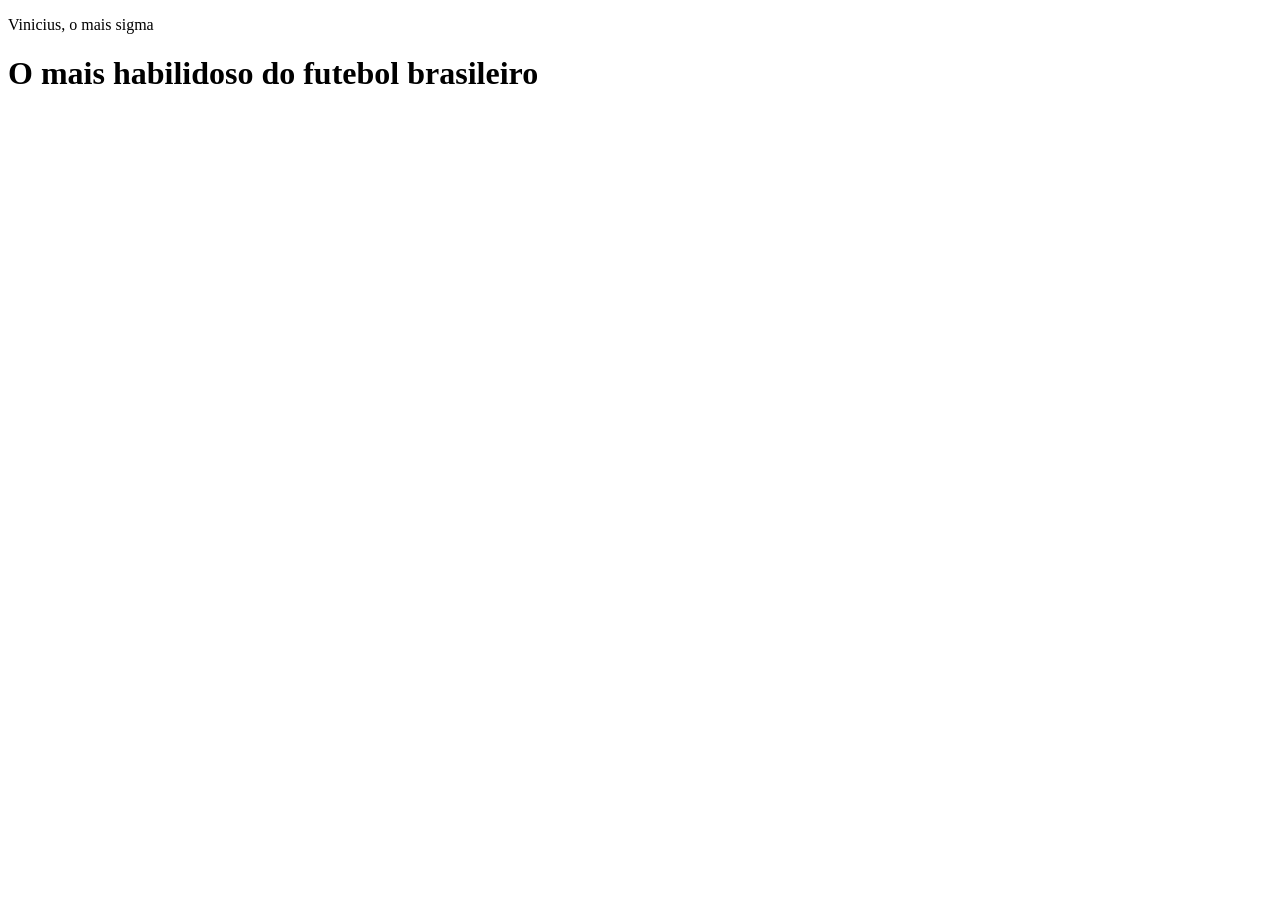
==== ViniciusOliveira/Index.html @ 216f1b6f "Add files via upload" ====
<!DOCTYPE html>
<html lang="en">
<head>
    <meta charset="UTF-8">
    <meta name="viewport" content="width=device-width, initial-scale=1.0">
    <title>Vinicius </title>
</head>

<body>

    <header>
        <p>
            Vinicius, o mais sigma
        </p>
    </header>

<footer>
    <h1>
        O mais habilidoso do futebol brasileiro
    </h1>
</footer>

</body>

</html>
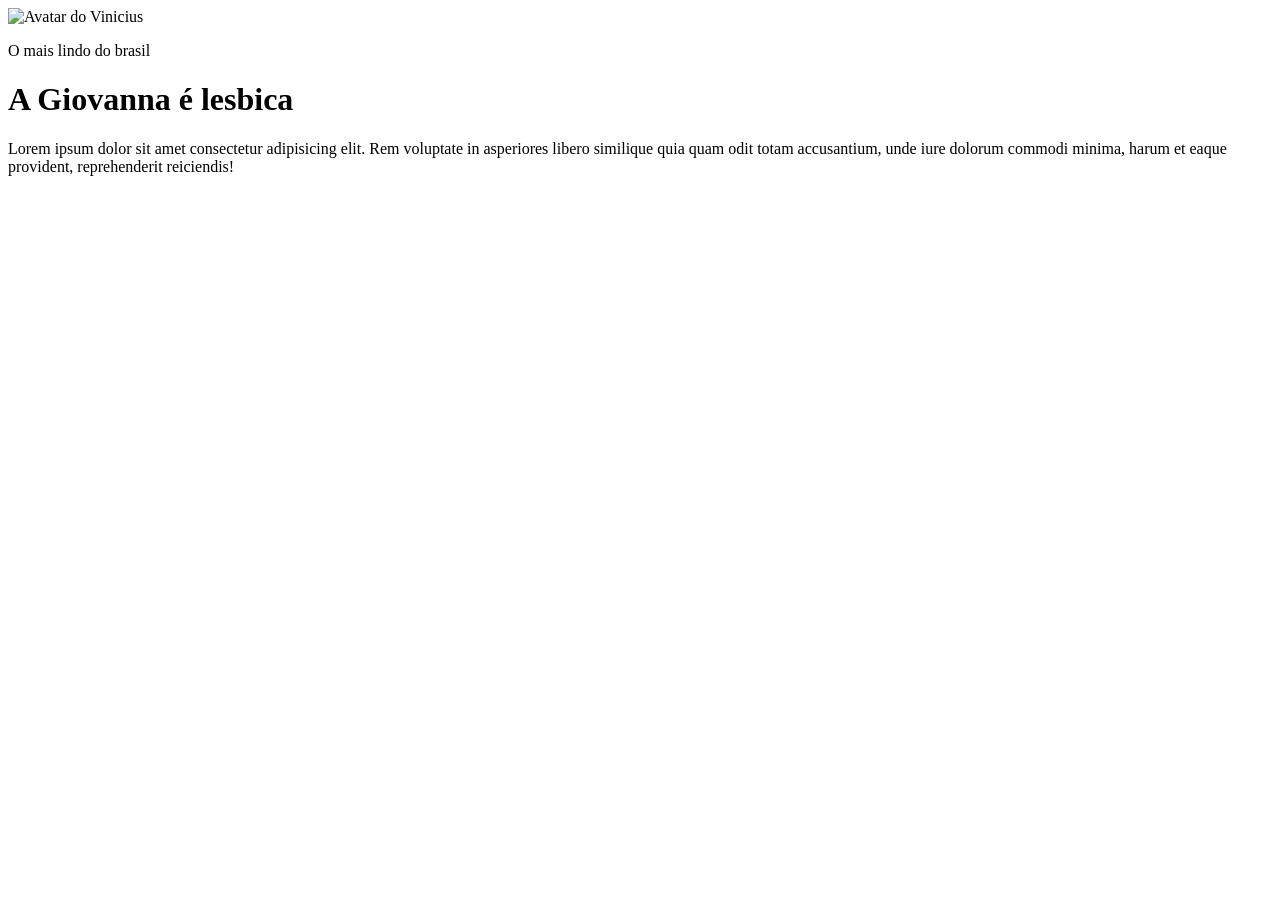
==== commit bb25760f: "Index.html" ====
--- a/ViniciusOliveira/Index.html
+++ b/ViniciusOliveira/Index.html
@@ -1,26 +1,21 @@
 <!DOCTYPE html>
-<html lang="en">
+<html lang="pt-br">
 <head>
     <meta charset="UTF-8">
     <meta name="viewport" content="width=device-width, initial-scale=1.0">
-    <title>Vinicius </title>
+    <title>Meu Portifólio</title>
+    <link rel="stylesheet" href="style.css">
 </head>
 
 <body>
-
-    <header>
-        <p>
-            Vinicius, o mais sigma
-        </p>
-    </header>
-
-<footer>
-    <h1>
-        O mais habilidoso do futebol brasileiro
-    </h1>
-</footer>
-
+    <img src="img/perfil.jpg" alt="Avatar do Vinicius" srcset="">
+        <p>O mais lindo do brasil</p>
+    
+    <h1>A Giovanna é lesbica</h1>
+    
+    <div> 
+        <p>Lorem ipsum dolor sit amet consectetur adipisicing elit. Rem voluptate in asperiores libero similique quia quam odit totam accusantium, unde iure dolorum commodi minima, harum et eaque provident, reprehenderit reiciendis!</p>
+    </div>
 </body>
 
 </html>
-
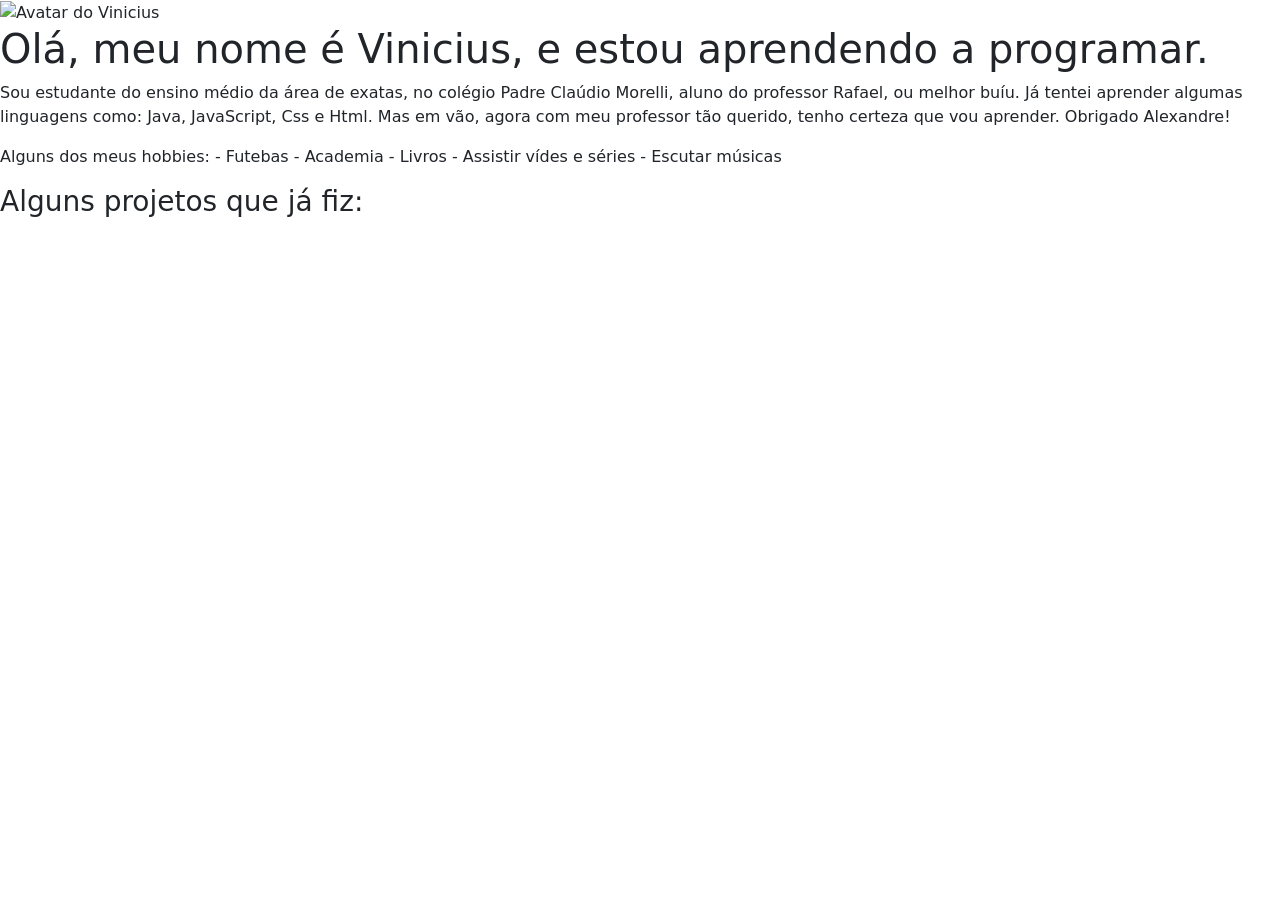
==== commit efe5e2fb: "Index.html" ====
--- a/ViniciusOliveira/Index.html
+++ b/ViniciusOliveira/Index.html
@@ -3,19 +3,27 @@
 <head>
     <meta charset="UTF-8">
     <meta name="viewport" content="width=device-width, initial-scale=1.0">
+    <link href="https://cdn.jsdelivr.net/npm/bootstrap@5.3.5/dist/css/bootstrap.min.css" rel="stylesheet" integrity="sha384-SgOJa3DmI69IUzQ2PVdRZhwQ+dy64/BUtbMJw1MZ8t5HZApcHrRKUc4W0kG879m7" crossorigin="anonymous">
     <title>Meu Portifólio</title>
     <link rel="stylesheet" href="style.css">
 </head>
 
 <body>
-    <img src="img/perfil.jpg" alt="Avatar do Vinicius" srcset="">
-        <p>O mais lindo do brasil</p>
-    
-    <h1>A Giovanna é lesbica</h1>
-    
-    <div> 
-        <p>Lorem ipsum dolor sit amet consectetur adipisicing elit. Rem voluptate in asperiores libero similique quia quam odit totam accusantium, unde iure dolorum commodi minima, harum et eaque provident, reprehenderit reiciendis!</p>
-    </div>
+    <img src="img/perfil.jpeg" width="250" height="250" alt="Avatar do Vinicius" srcset="">
+    <h1>Olá, meu nome é Vinicius, e estou aprendendo a programar.</h1>
+    <p>Sou estudante do ensino médio da área de exatas, no colégio Padre Claúdio Morelli, aluno do professor Rafael, ou melhor buíu.
+        Já tentei aprender algumas linguagens como: Java, JavaScript, Css e Html. Mas em vão, agora com meu professor tão querido,
+        tenho certeza que vou aprender. Obrigado Alexandre!</p>
+    <p>Alguns dos meus hobbies:
+        - Futebas
+        - Academia
+        - Livros
+        - Assistir vídes e séries
+        - Escutar músicas</p>
+    <h3>Alguns projetos que já fiz:</h3>
+
+    <script src="https://cdn.jsdelivr.net/npm/bootstrap@5.3.5/dist/js/bootstrap.bundle.min.js" integrity="sha384-k6d4wzSIapyDyv1kpU366/PK5hCdSbCRGRCMv+eplOQJWyd1fbcAu9OCUj5zNLiq" crossorigin="anonymous">
+    </script>
 </body>
 
 </html>
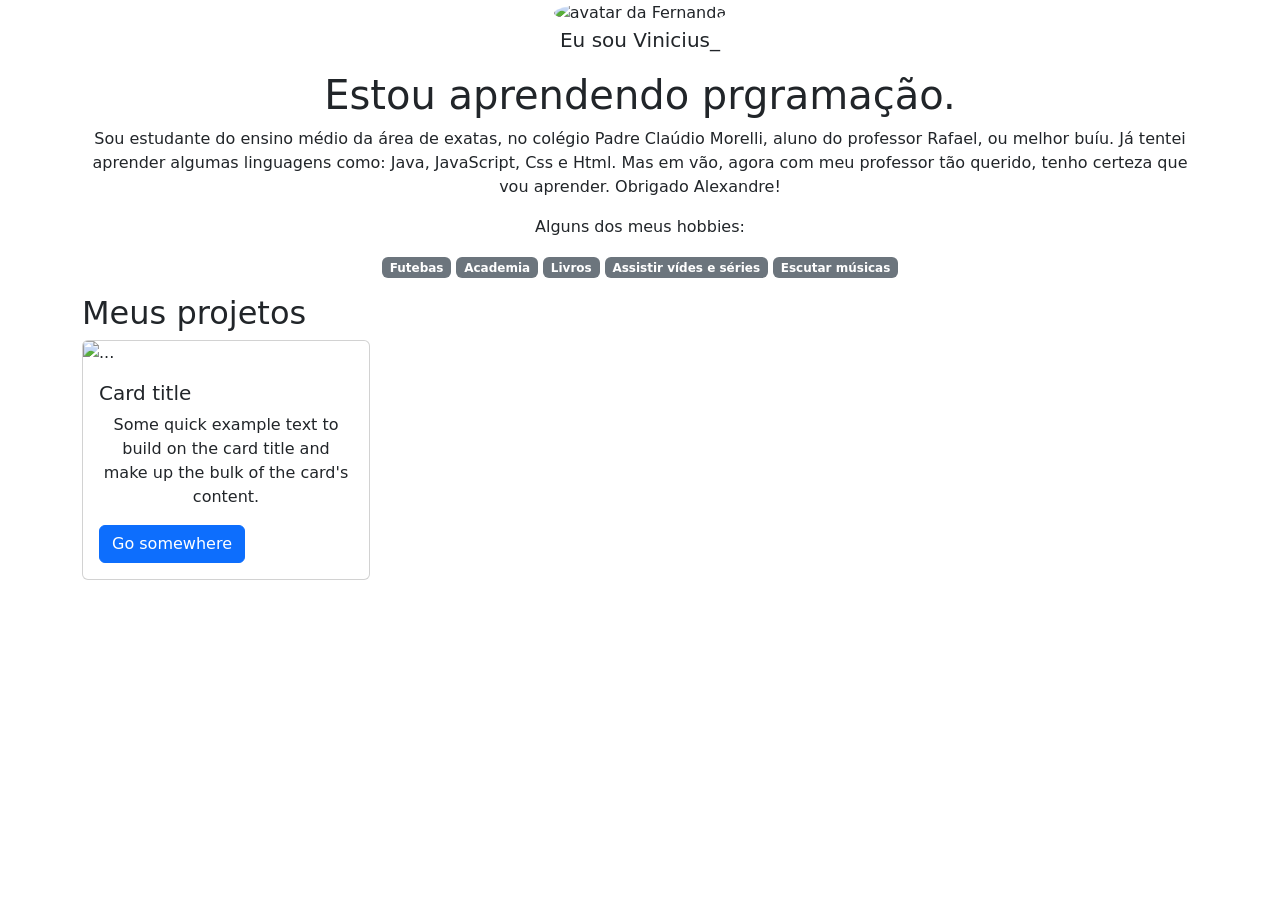
==== commit 6d4dd3b1: "Index.html" ====
--- a/ViniciusOliveira/Index.html
+++ b/ViniciusOliveira/Index.html
@@ -1,29 +1,49 @@
+
 <!DOCTYPE html>
 <html lang="pt-br">
+
 <head>
     <meta charset="UTF-8">
     <meta name="viewport" content="width=device-width, initial-scale=1.0">
-    <link href="https://cdn.jsdelivr.net/npm/bootstrap@5.3.5/dist/css/bootstrap.min.css" rel="stylesheet" integrity="sha384-SgOJa3DmI69IUzQ2PVdRZhwQ+dy64/BUtbMJw1MZ8t5HZApcHrRKUc4W0kG879m7" crossorigin="anonymous">
-    <title>Meu Portifólio</title>
+    <link href="https://cdn.jsdelivr.net/npm/bootstrap@5.3.2/dist/css/bootstrap.min.css" rel="stylesheet">
     <link rel="stylesheet" href="style.css">
+    <title>Meu portfólio</title>
 </head>
 
 <body>
-    <img src="img/perfil.jpeg" width="250" height="250" alt="Avatar do Vinicius" srcset="">
-    <h1>Olá, meu nome é Vinicius, e estou aprendendo a programar.</h1>
-    <p>Sou estudante do ensino médio da área de exatas, no colégio Padre Claúdio Morelli, aluno do professor Rafael, ou melhor buíu.
-        Já tentei aprender algumas linguagens como: Java, JavaScript, Css e Html. Mas em vão, agora com meu professor tão querido,
-        tenho certeza que vou aprender. Obrigado Alexandre!</p>
-    <p>Alguns dos meus hobbies:
-        - Futebas
-        - Academia
-        - Livros
-        - Assistir vídes e séries
-        - Escutar músicas</p>
-    <h3>Alguns projetos que já fiz:</h3>
+    <header class="container text-center">
+        <img src="img/avatar-perfil.png" alt="avatar da Fernanda" class="rounded-circle" width="150" height="150" srcset="">
+        <p class="lead">Eu sou Vinicius_</p>
+        <h1>Estou aprendendo prgramação.</h1>
+        <p>Sou estudante do ensino médio da área de exatas, no colégio Padre Claúdio Morelli, aluno do professor Rafael, ou melhor buíu.
+            Já tentei aprender algumas linguagens como: Java, JavaScript, Css e Html. Mas em vão, agora com meu professor tão querido,
+            tenho certeza que vou aprender. Obrigado Alexandre!</p>
+        <p>Alguns dos meus hobbies:</p>
+        <div>
+            <p class="badge bg-secondary">Futebas</p>
+            <p class="badge bg-secondary">Academia</p>
+            <p class="badge bg-secondary">Livros</p>
+            <p class="badge bg-secondary">Assistir vídes e séries</p>
+            <p class="badge bg-secondary">Escutar músicas</p>
+        </div>
+    </header>
+    <main class="container">
+        <h2>Meus projetos</h2>
+        <div class="row">
+            <div class="col-md-4">
+                <div class="card" style="width: 18rem;">
+                    <img src="..." class="card-img-top" alt="...">
+                    <div class="card-body">
+                      <h5 class="card-title">Card title</h5>
+                      <p class="card-text">Some quick example text to build on the card title and make up the bulk of the card's content.</p>
+                      <a href="#" class="btn btn-primary">Go somewhere</a>
+                    </div>
+                  </div>
+            </div>
+        </div>
 
-    <script src="https://cdn.jsdelivr.net/npm/bootstrap@5.3.5/dist/js/bootstrap.bundle.min.js" integrity="sha384-k6d4wzSIapyDyv1kpU366/PK5hCdSbCRGRCMv+eplOQJWyd1fbcAu9OCUj5zNLiq" crossorigin="anonymous">
-    </script>
+    </main>
+    <script src="https://cdn.jsdelivr.net/npm/bootstrap@5.3.2/dist/js/bootstrap.bundle.min.js"></script>
 </body>
 
 </html>
--- a/ViniciusOliveira/style.css
+++ b/ViniciusOliveira/style.css
@@ -0,0 +1,3 @@
+p {
+    text-align: center;
+  }
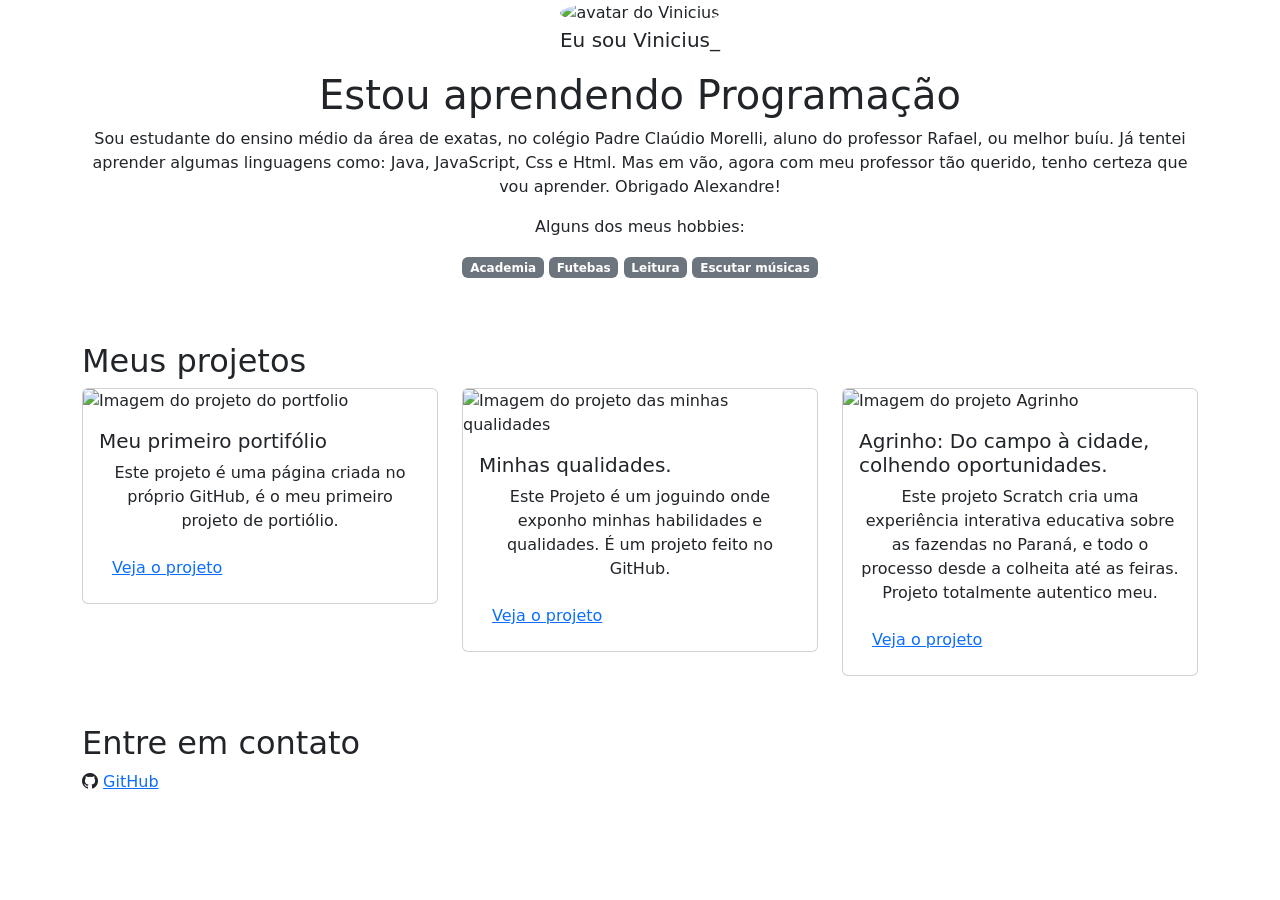
==== commit 2b3ed39e: "Index.html" ====
--- a/ViniciusOliveira/Index.html
+++ b/ViniciusOliveira/Index.html
@@ -1,4 +1,3 @@
-
 <!DOCTYPE html>
 <html lang="pt-br">
 
@@ -6,44 +5,156 @@
     <meta charset="UTF-8">
     <meta name="viewport" content="width=device-width, initial-scale=1.0">
     <link href="https://cdn.jsdelivr.net/npm/bootstrap@5.3.2/dist/css/bootstrap.min.css" rel="stylesheet">
+    <link rel="stylesheet" href="https://cdn.jsdelivr.net/npm/bootstrap-icons@1.11.3/font/bootstrap-icons.min.css">
     <link rel="stylesheet" href="style.css">
     <title>Meu portfólio</title>
 </head>
 
 <body>
     <header class="container text-center">
-        <img src="img/avatar-perfil.png" alt="avatar da Fernanda" class="rounded-circle" width="150" height="150" srcset="">
+        <img src="img/perfil.jpeg" alt="avatar do Vinicius" class="rounded-circle" width="150" height="150"
+            srcset="">
         <p class="lead">Eu sou Vinicius_</p>
-        <h1>Estou aprendendo prgramação.</h1>
+        <h1>Estou aprendendo Programação</h1>
         <p>Sou estudante do ensino médio da área de exatas, no colégio Padre Claúdio Morelli, aluno do professor Rafael, ou melhor buíu.
             Já tentei aprender algumas linguagens como: Java, JavaScript, Css e Html. Mas em vão, agora com meu professor tão querido,
             tenho certeza que vou aprender. Obrigado Alexandre!</p>
         <p>Alguns dos meus hobbies:</p>
         <div>
+            <p class="badge bg-secondary">Academia</p>
             <p class="badge bg-secondary">Futebas</p>
-            <p class="badge bg-secondary">Academia</p>
-            <p class="badge bg-secondary">Livros</p>
-            <p class="badge bg-secondary">Assistir vídes e séries</p>
+            <p class="badge bg-secondary">Leitura</p>
             <p class="badge bg-secondary">Escutar músicas</p>
         </div>
     </header>
-    <main class="container">
+    <main class="container mt-5">
         <h2>Meus projetos</h2>
         <div class="row">
+            <!-- Projeto 1 -->
             <div class="col-md-4">
-                <div class="card" style="width: 18rem;">
-                    <img src="..." class="card-img-top" alt="...">
+                <div class="card">
+                    <img src="img/projeto-1.png" class="card-img-top" alt="Imagem do projeto do portfolio">
                     <div class="card-body">
-                      <h5 class="card-title">Card title</h5>
-                      <p class="card-text">Some quick example text to build on the card title and make up the bulk of the card's content.</p>
-                      <a href="#" class="btn btn-primary">Go somewhere</a>
+                        <h5 class="card-title">Meu primeiro portifólio</h5>
+                        <p class="card-text">Este projeto é uma página criada no próprio GitHub, é o meu primeiro projeto de portiólio.
+                        </p>
+                        <button type="button" class="btn btn-link" data-bs-toggle="modal" data-bs-target="#modal1">Veja
+                            o projeto</button>
                     </div>
-                  </div>
+                </div>
+            </div>
+            <!-- Projeto 2 -->
+            <div class="col-md-4">
+                <div class="card">
+                    <img src="img/projeto-2.png" class="card-img-top" alt="Imagem do projeto das minhas qualidades">
+                    <div class="card-body">
+                        <h5 class="card-title">Minhas qualidades.</h5>
+                        <p class="card-text">Este Projeto é um joguindo onde exponho minhas habilidades e qualidades. É um projeto feito no GitHub.</p>
+                        <button type="button" class="btn btn-link" data-bs-toggle="modal" data-bs-target="#modal2">Veja
+                            o projeto</button>
+                    </div>
+                </div>
+            </div>
+
+            <!-- Projeto 3 -->
+            <div class="col-md-4">
+                <div class="card">
+                    <img src="img/projeto-3.png" class="card-img-top" alt="Imagem do projeto Agrinho">
+                    <div class="card-body">
+                        <h5 class="card-title">Agrinho: Do campo à cidade, colhendo oportunidades.
+                        </h5>
+                        <p class="card-text">Este projeto Scratch cria uma experiência interativa educativa sobre
+                            as fazendas no Paraná, e todo o processo desde a colheita até as feiras. Projeto totalmente autentico meu.
+                        </p>
+                        <button type="button" class="btn btn-link" data-bs-toggle="modal" data-bs-target="#modal3">Veja
+                            o projeto</button>
+                    </div>
+                </div>
             </div>
         </div>
+    </main>
 
-    </main>
+    <!-- Modal 1 -->
+    <div class="modal" id="modal1" tabindex="-1">
+        <div class="modal-dialog">
+            <div class="modal-content">
+                <div class="modal-header">
+                    <h5 class="modal-title">Meu Primeiro Portfólio: Uma Página Pessoal no GitHub</h5>
+                    <button type="button" class="btn-close" data-bs-dismiss="modal" aria-label="Close"></button>
+                </div>
+                <div class="modal-body">
+                    <p>Este projeto é uma página web desenvolvida com HTML e hospedada diretamente no GitHub Pages. É o meu primeiro portfólio online e foi criado com o objetivo de apresentar um pouco sobre mim, minhas curiosidades e minha jornada na programação. A proposta é simples, porém significativa: ter um espaço pessoal na internet que represente quem sou e mostre meu crescimento na área da tecnologia.</p>
+                    <p>A estrutura do site foi construída utilizando HTML puro, com seções organizadas para facilitar a leitura e navegação. A página contém uma breve apresentação, incluindo minha idade, meus interesses, uma curiosidade pessoal e um meio de contato direto via e-mail. Também inclui ícones e elementos visuais como gifs, que foram adicionados para deixar a experiência mais divertida e expressiva.</p>
+                    <p>Um dos principais desafios durante o desenvolvimento foi aprender a organizar o conteúdo e inserir gifs corretamente, o que exigiu pesquisa e prática. O processo de subir o projeto no GitHub e configurar o GitHub Pages foi um aprendizado importante, que me ajudou a entender melhor como funciona a publicação de sites na web.
+                        tela.</p>
+                    <p>Apesar da simplicidade, este projeto representa uma grande conquista pessoal. Foi através dele que aprendi os fundamentos do HTML, explorei o uso da plataforma GitHub e comecei a entender os bastidores da criação de páginas na internet. O site ainda está em constante evolução, e representa o início de muitos projetos que virão no futuro.</p>
+                    <img src="img/projeto-1.png" class="img-fluid w-100"
+                        alt="Imagem representativa do portifólio">
+                </div>
+                <div class="modal-footer">
+                    <a href="https://github.com/ViniProfi/ViniProfi">Ver projeto ao vivo</a>
+                </div>
+            </div>
+        </div>
+    </div>
+    <!-- Modal 2 -->
+    <div class="modal" id="modal2" tabindex="-1">
+        <div class="modal-dialog">
+            <div class="modal-content">
+                <div class="modal-header">
+                    <h5 class="modal-title">Minhas Qualidades:</h5>
+                    <button type="button" class="btn-close" data-bs-dismiss="modal" aria-label="Close"></button>
+                </div>
+                <div class="modal-body">
+                    <p>Este projeto é um jogo simples e divertido desenvolvido com sketch.js e hospedado no GitHub. A proposta é apresentar algumas das minhas qualidades e habilidades de forma criativa, saindo do comum e apostando no humor e na interação.</p>
+                    <p>Ao atualizar a página, palavras aleatórias aparecem na tela, revelando diferentes traços da minha personalidade — entre eles, “Beleza”, “Deus Grego” e “Beldade”. Porém, o destaque vai para a palavra “Humilde”, usada de forma irônica para deixar claro que o projeto também brinca com a autoimagem e não se leva tão a sério.                    </p>
+                    <p>O desenvolvimento foi feito em sala de aula, com apoio do professor, o que tornou o processo mais acessível e colaborativo. Embora o código não fosse muito complexo, o aprendizado foi significativo: foi minha primeira experiência usando sketch.js, uma biblioteca voltada para criar gráficos e animações no navegador.</p>
+                    <p>Mais do que um simples jogo, esse projeto é uma forma leve de mostrar quem eu sou e de explorar o uso de código para criar experiências criativas. É mais um passo no meu caminho de aprendizado em programação.</p>
+                    <img src="img/projeto-2.png" class="img-fluid w-100"
+                        alt="Imagem representativa do projeto das minhas qualidades">
+                </div>
+                <div class="modal-footer">
+                    <a href="https://viniprofi.github.io/minhas_qualidades/">Ver projeto ao
+                        vivo</a>
+                    <a href="https://github.com/ViniProfi/minhas_qualidades">Ver código do
+                        projeto</a>
+                </div>
+            </div>
+        </div>
+    </div>
+
+    <!-- Modal 3 -->
+    <div class="modal" id="modal3" tabindex="-1">
+        <div class="modal-dialog">
+            <div class="modal-content">
+                <div class="modal-header">
+                    <h5 class="modal-title">Agrinho: Do campo à cidade, colhendo oportunidades.</h5>
+                    <button type="button" class="btn-close" data-bs-dismiss="modal" aria-label="Close"></button>
+                </div>
+                <div class="modal-body">
+                    <p>Este projeto foi desenvolvido na plataforma Scratch com o objetivo de criar uma experiência interativa e educativa sobre o caminho dos alimentos, desde a colheita no campo até a chegada nas feiras e mercados da cidade. A ideia surgiu a partir do tema “Agrinho” e foi desenvolvida de forma totalmente original, com roteiro, personagens e interações criadas por mim.</p>
+                    <p>O jogo acompanha a trajetória de um jovem agricultor que enfrenta desafios e toma decisões importantes para garantir uma boa colheita, proteger os produtos e levá-los com sucesso até o consumidor final. A narrativa é leve e envolvente, trazendo elementos como obstáculos, fases e recompensas, que tornam a experiência mais dinâmica e divertida.</p>
+                    <p>O uso do Scratch permite uma programação por blocos acessível, mas cheia de possibilidades. Nesse projeto, utilizei recursos de movimentação, detecção de colisão, mudanças de cenário e efeitos visuais para construir o ambiente do jogo. Também trabalhei com lógica condicional e variáveis para controlar pontuação e progresso.</p>
+                    <p>O principal objetivo do projeto é promover a conscientização sobre o valor do trabalho no campo e a importância da agricultura para a sociedade, mostrando de forma lúdica todo o esforço envolvido até os alimentos chegarem à cidade. Além disso, o jogo estimula a tomada de decisões e o pensamento estratégico.</p>
+                    <p>Este foi um dos projetos que mais me empolgaram até agora, tanto pelo tema quanto pela liberdade criativa. Ele representa não só um exercício de programação, mas também uma forma de expressar ideias importantes de maneira acessível e divertida.</p>
+                    <img src="img/projeto-3.png" alt="Projeto 3" class="img-fluid w-100">
+                </div>
+                <div class="modal-footer">
+                    <a href="https://scratch.mit.edu/projects/1044263373">Ver projeto ao vivo</a>
+                </div>
+            </div>
+        </div>
+    </div>
+    <footer class="container py-5">
+        <h2>Entre em contato</h2>
+        <div>
+            <i class="bi bi-github"></i>
+            <a href="https://github.com/ViniProfi">GitHub</a>
+        </div>
+    </footer>
+
     <script src="https://cdn.jsdelivr.net/npm/bootstrap@5.3.2/dist/js/bootstrap.bundle.min.js"></script>
 </body>
 
 </html>
+
